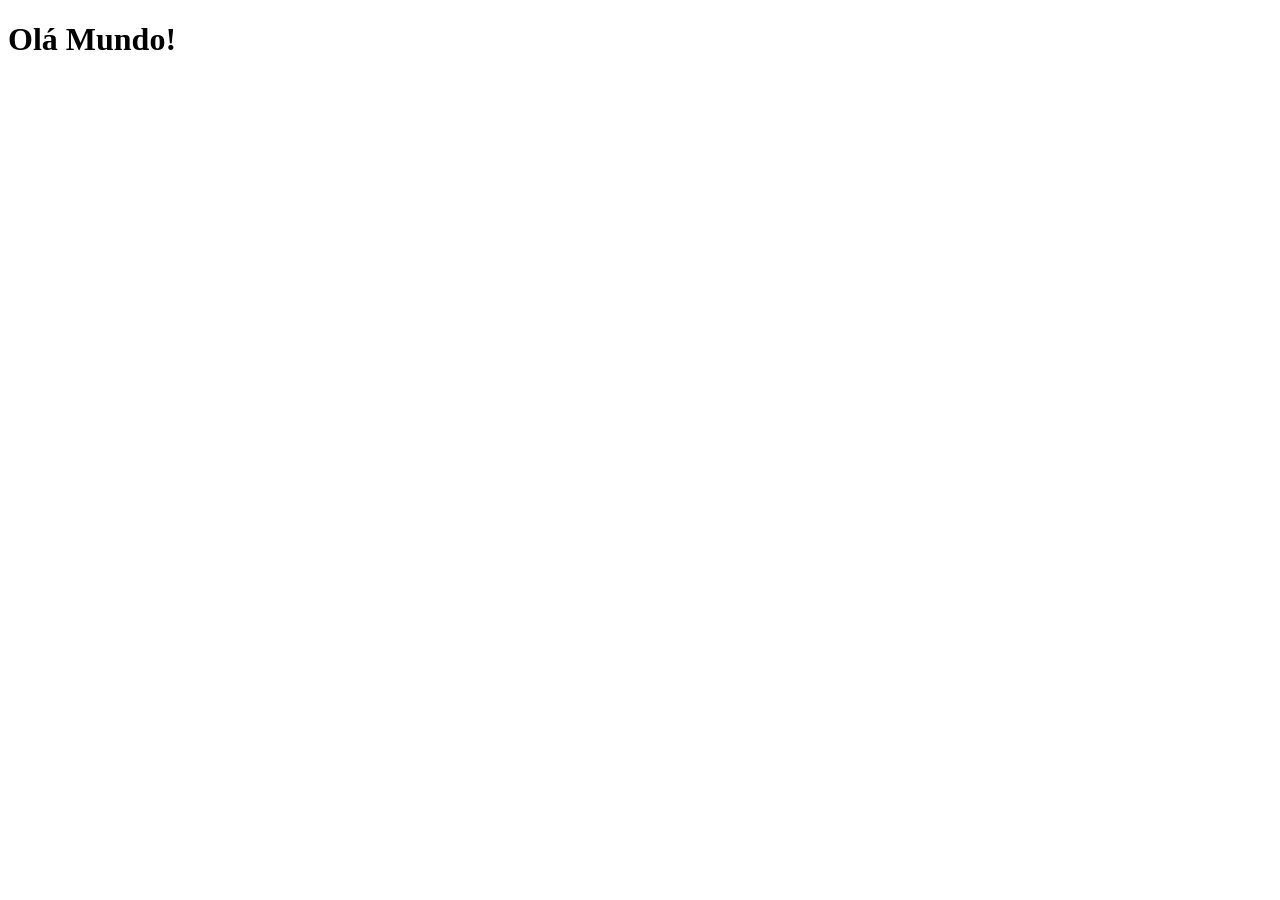
==== index.html @ e31507ec "criei a pagina principal" ====
<!DOCTYPE html>
<html lang="pt-br">
<head>
    <meta charset="UTF-8">
    <meta name="viewport" content="width=device-width, initial-scale=1.0">
    <link rel="shortcut icon" href="favicon.ico" type="image/x-icon">
    <title>Projeto Redes Sociais</title>
</head>
<body>
    <h1>Olá Mundo!</h1>
</body>
</html>
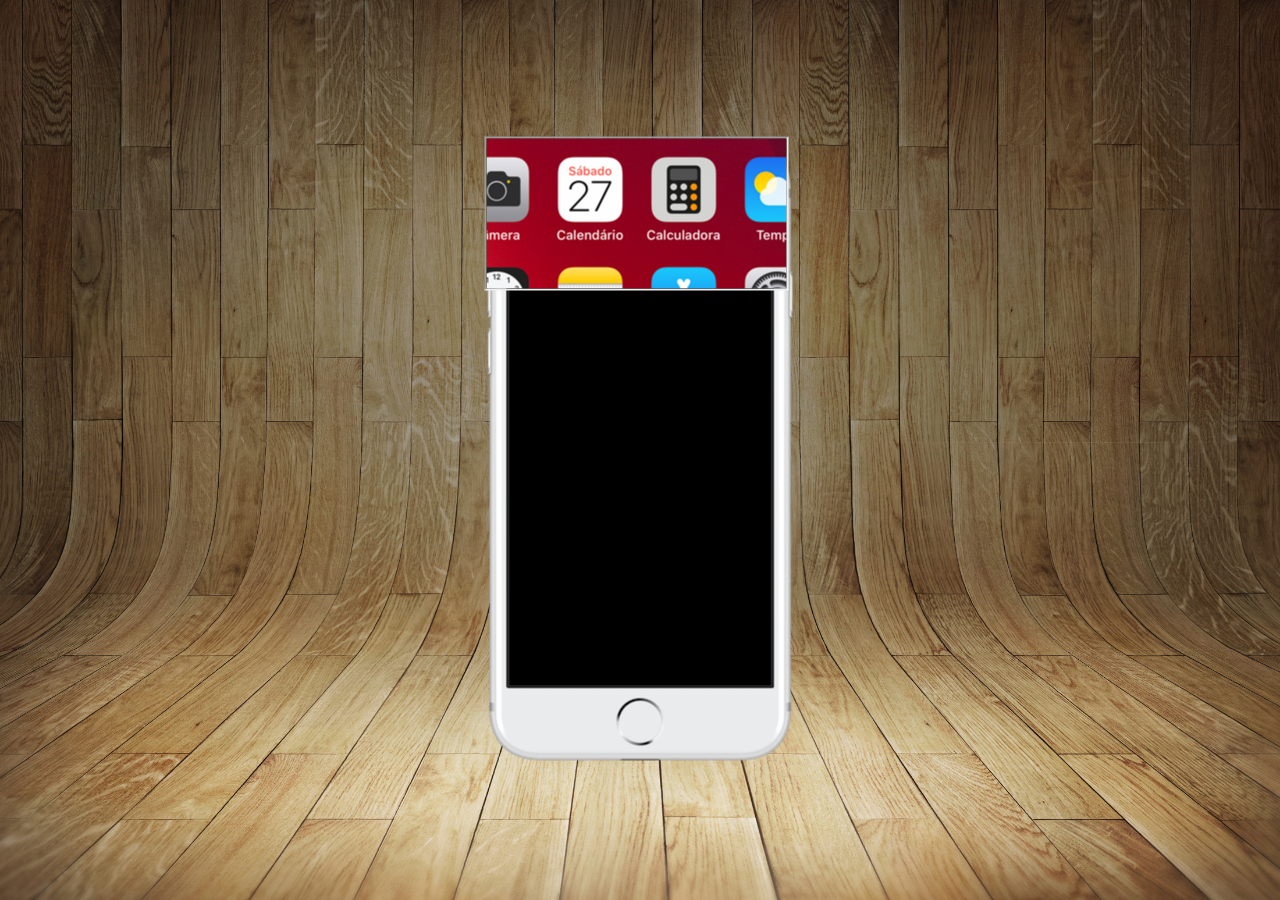
==== commit 0cb0e7f8: "atualizar exercicio social" ====
--- a/index.html
+++ b/index.html
@@ -4,9 +4,17 @@
     <meta charset="UTF-8">
     <meta name="viewport" content="width=device-width, initial-scale=1.0">
     <link rel="shortcut icon" href="favicon.ico" type="image/x-icon">
+    <link rel="stylesheet" href="estilos/style.css">
     <title>Projeto Redes Sociais</title>
 </head>
 <body>
-    <h1>Olá Mundo!</h1>
+    <main>
+        <section id="telefone">
+            <iframe src="home.html" name="tela"></iframe>
+        </section>
+        <section id="redes-sociais">
+
+        </section>
+    </main>
 </body>
 </html>
--- a/estilos/style.css
+++ b/estilos/style.css
@@ -0,0 +1,36 @@
+@charset "UTF-8";
+
+*{
+    margin: 0px;
+    padding: 0px;
+    font-family: Arial, Helvetica, sans-serif;
+}
+
+html, body {
+    height: 100vh;
+    width: 100vw;
+    background-color: black;
+}
+
+body {
+    background: url('../imagens/fundo-madeira.jpg') no-repeat top center;
+    background-size: cover;
+    background-attachment: fixed;
+}
+
+main {
+    position: relative;
+    height: 100vh;
+
+}
+
+section#telefone {
+    position: absolute;
+    top: 50%;
+    left: 50%;
+    transform: translate(-50%, -50%);
+
+    height: 627px;
+    width: 311px;
+    background:  url('../imagens/frame-iphone.png') no-repeat;
+}
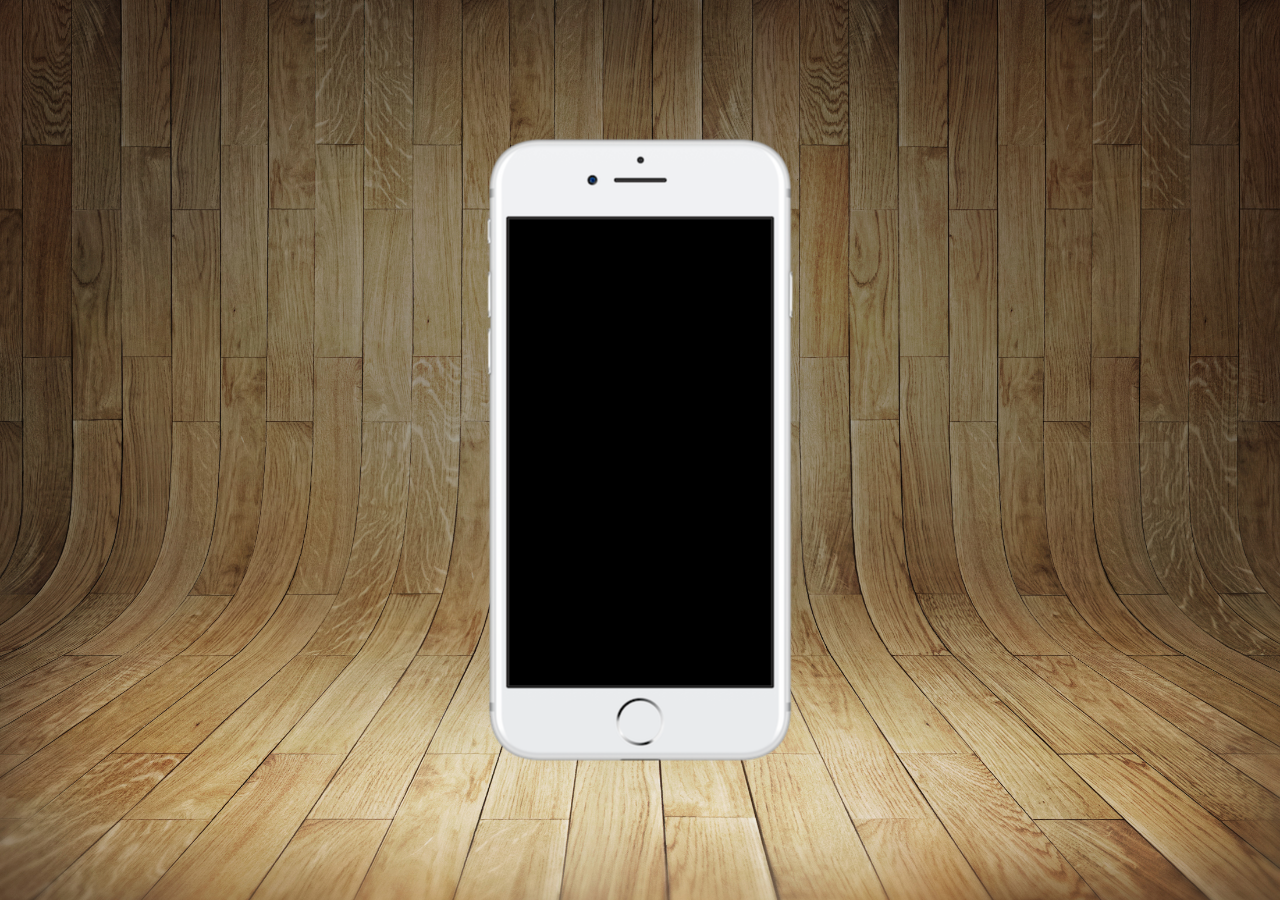
==== commit c8b17b9a: "criei a tela home" ====
--- a/index.html
+++ b/index.html
@@ -10,10 +10,10 @@
 <body>
     <main>
         <section id="telefone">
-            <iframe src="home.html" name="tela"></iframe>
+            <iframe src="home.html" name="tela" id="tela" frameborder="0"></iframe>
         </section>
         <section id="redes-sociais">
-
+    
         </section>
     </main>
 </body>
--- a/estilos/style.css
+++ b/estilos/style.css
@@ -33,4 +33,13 @@
     height: 627px;
     width: 311px;
     background:  url('../imagens/frame-iphone.png') no-repeat;
+}
+
+iframe#tela {
+    position: relative;
+    top: 80px;
+    left: 22px;
+    width: 269px;
+    height: 471px;
+
 }
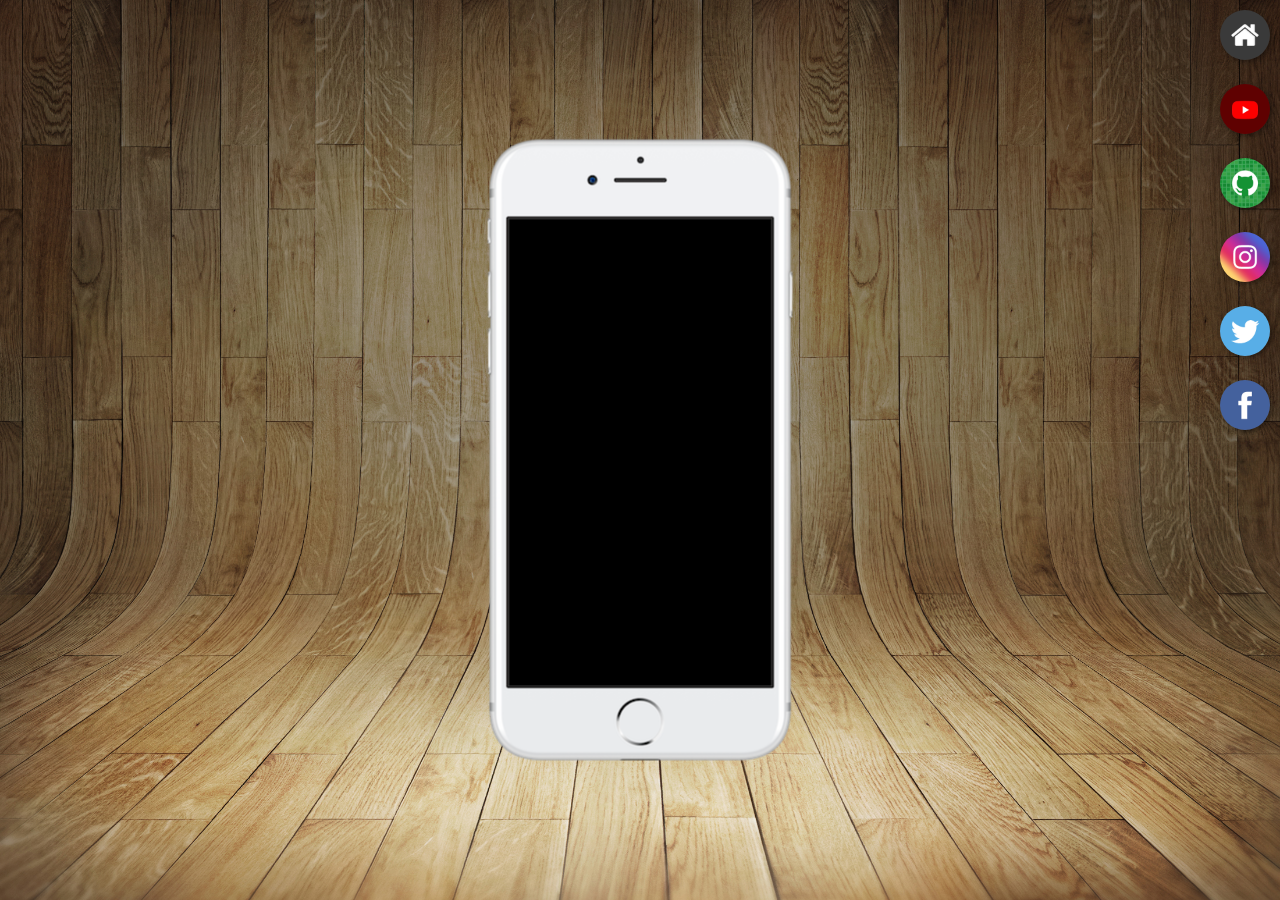
==== commit 9d69db87: "criei botões na lateral" ====
--- a/index.html
+++ b/index.html
@@ -10,10 +10,17 @@
 <body>
     <main>
         <section id="telefone">
-            <iframe src="home.html" name="tela" id="tela" frameborder="0"></iframe>
+            <iframe src="home.html" name="tela" id="tela" frameborder="0">
+                Seu navegador não pe compatível com isso.
+            </iframe>
         </section>
         <section id="redes-sociais">
-    
+            <a href="#" target="tela"><img src="imagens/logo-home.jpg" alt="Home"></a> <br>
+            <a href="#" target="tela"><img src="imagens/logo-youtube.jpg" alt="YouTube"></a> <br>
+            <a href="#" target="tela"><img src="imagens/logo-github.jpg" alt="GitHub"></a> <br>
+            <a href="#" target="tela"><img src="imagens/logo-instagram.jpg" alt="Instagram"></a> <br>
+            <a href="#" target="tela"><img src="imagens/logo-twitter.jpg" alt="Twitter"></a> <br>
+            <a href="#" target="tela"><img src="imagens/logo-facebook.jpg" alt="Facebook"></a>
         </section>
     </main>
 </body>
--- a/estilos/style.css
+++ b/estilos/style.css
@@ -41,5 +41,23 @@
     left: 22px;
     width: 269px;
     height: 471px;
+}
 
+section#redes-sociais {
+    text-align: right;
+}
+
+section#redes-sociais img {
+    width: 50px;
+    margin: 10px;
+    border-radius: 50%;
+    box-shadow: 2px 2px 5px rgba(0, 0, 0, 0.400);
+    box-sizing: border-box;
+}
+
+section#redes-sociais img:hover {
+    border: 2px solid rgba(255, 255, 255, 0.63);
+    transform: translate(-3px, -3px);
+    box-shadow: 5px 5px 10px rgba(0, 0, 0, 0.637);
+    transition: transform .4s, border .4s;
 }
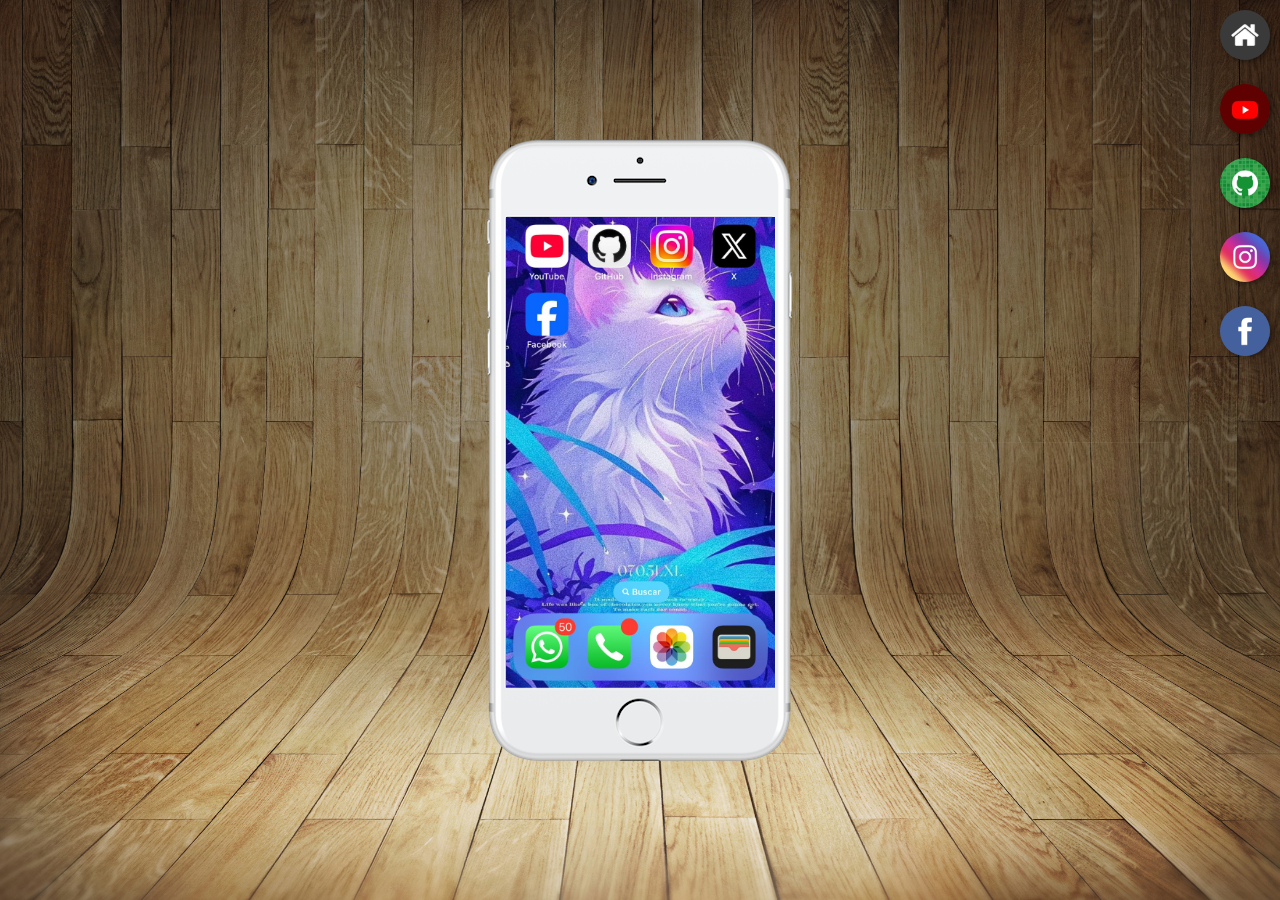
==== commit c04ae278: "exercicio social" ====
--- a/index.html
+++ b/index.html
@@ -15,12 +15,11 @@
             </iframe>
         </section>
         <section id="redes-sociais">
-            <a href="#" target="tela"><img src="imagens/logo-home.jpg" alt="Home"></a> <br>
-            <a href="#" target="tela"><img src="imagens/logo-youtube.jpg" alt="YouTube"></a> <br>
-            <a href="#" target="tela"><img src="imagens/logo-github.jpg" alt="GitHub"></a> <br>
-            <a href="#" target="tela"><img src="imagens/logo-instagram.jpg" alt="Instagram"></a> <br>
-            <a href="#" target="tela"><img src="imagens/logo-twitter.jpg" alt="Twitter"></a> <br>
-            <a href="#" target="tela"><img src="imagens/logo-facebook.jpg" alt="Facebook"></a>
+            <a href="home.html" target="tela"><img src="imagens/logo-home.jpg" alt="Home"></a> <br>
+            <a href="youtube.html" target="tela"><img src="imagens/logo-youtube.jpg" alt="YouTube"></a> <br>
+            <a href="github.html" target="tela"><img src="imagens/logo-github.jpg" alt="GitHub"></a> <br>
+            <a href="instagram.html" target="tela"><img src="imagens/logo-instagram.jpg" alt="Instagram"></a> <br>
+            <a href="facebook.html" target="tela"><img src="imagens/logo-facebook.jpg" alt="Facebook"></a>
         </section>
     </main>
 </body>
--- a/estilos/style.css
+++ b/estilos/style.css
@@ -30,8 +30,8 @@
     left: 50%;
     transform: translate(-50%, -50%);
 
-    height: 627px;
-    width: 311px;
+    height: 626px;
+    width: 312px;
     background:  url('../imagens/frame-iphone.png') no-repeat;
 }
 
@@ -40,7 +40,8 @@
     top: 80px;
     left: 22px;
     width: 269px;
-    height: 471px;
+    height: 472px;
+    
 }
 
 section#redes-sociais {
